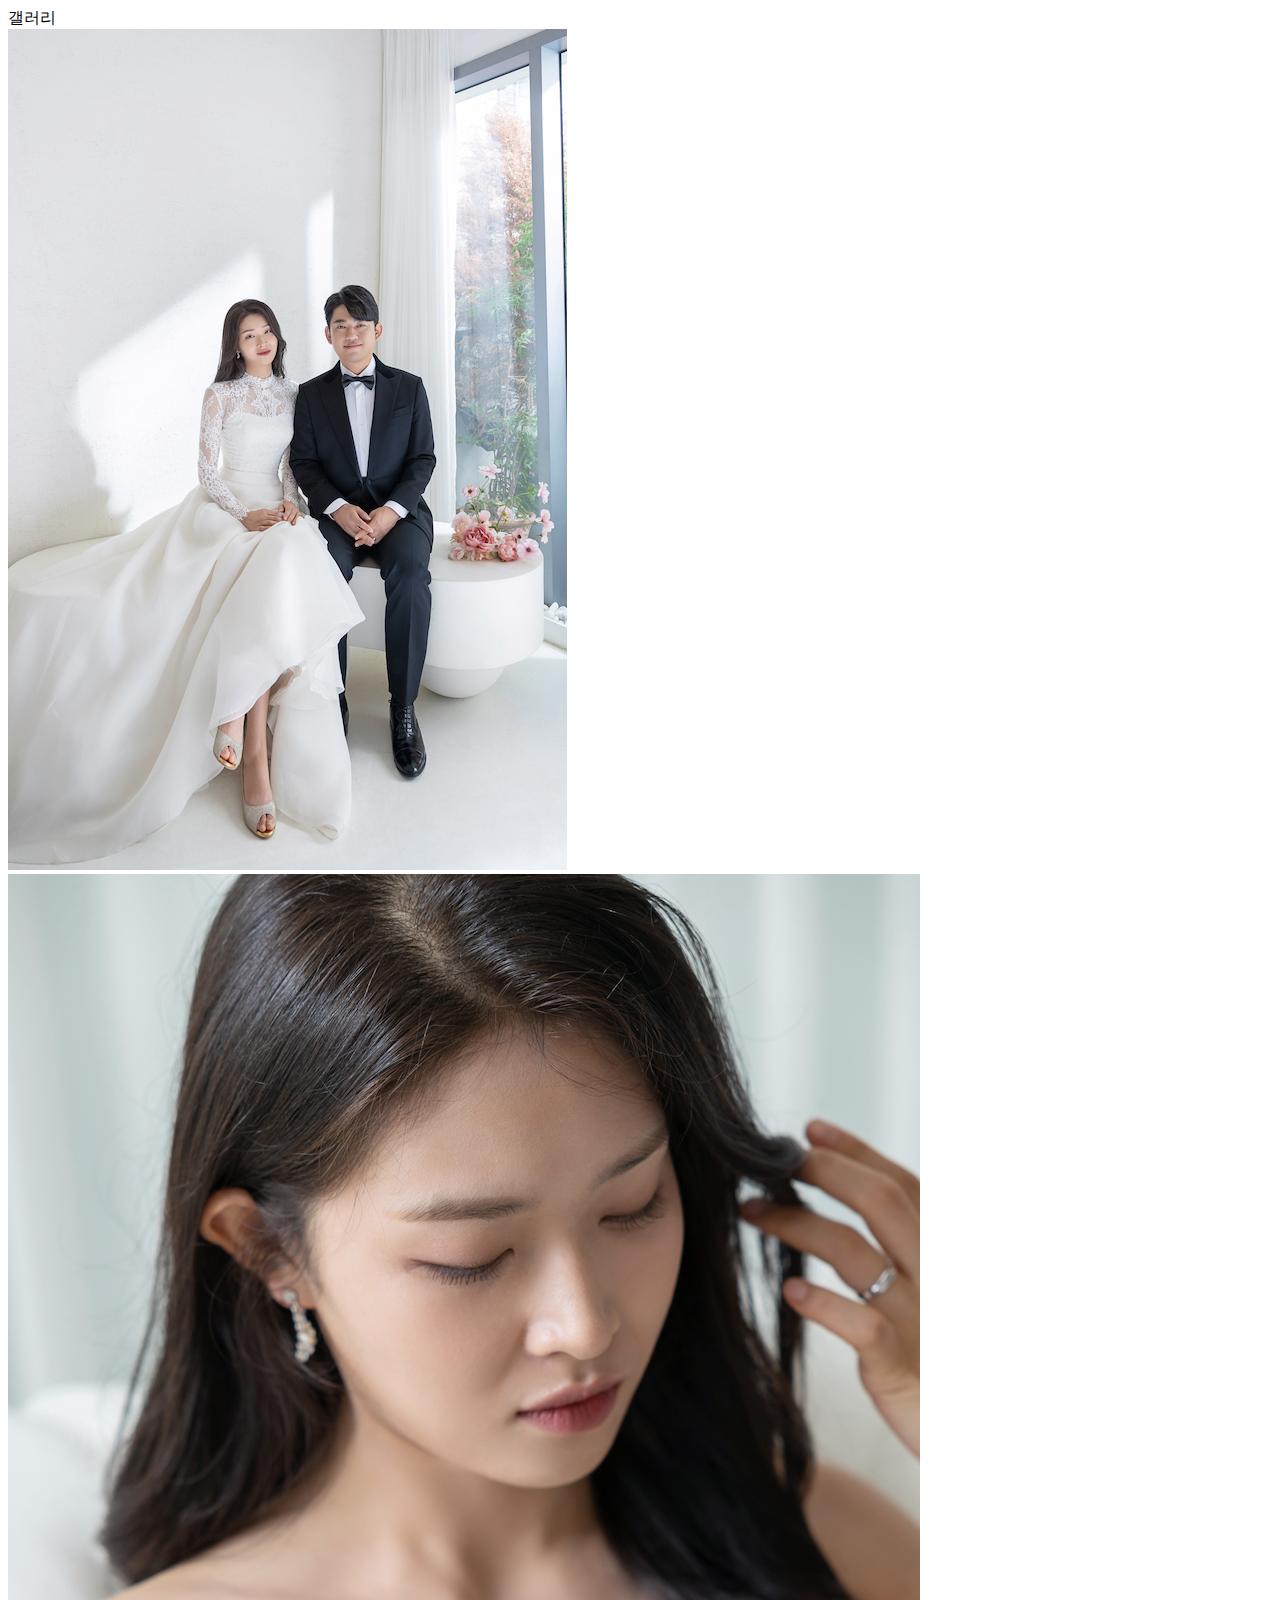
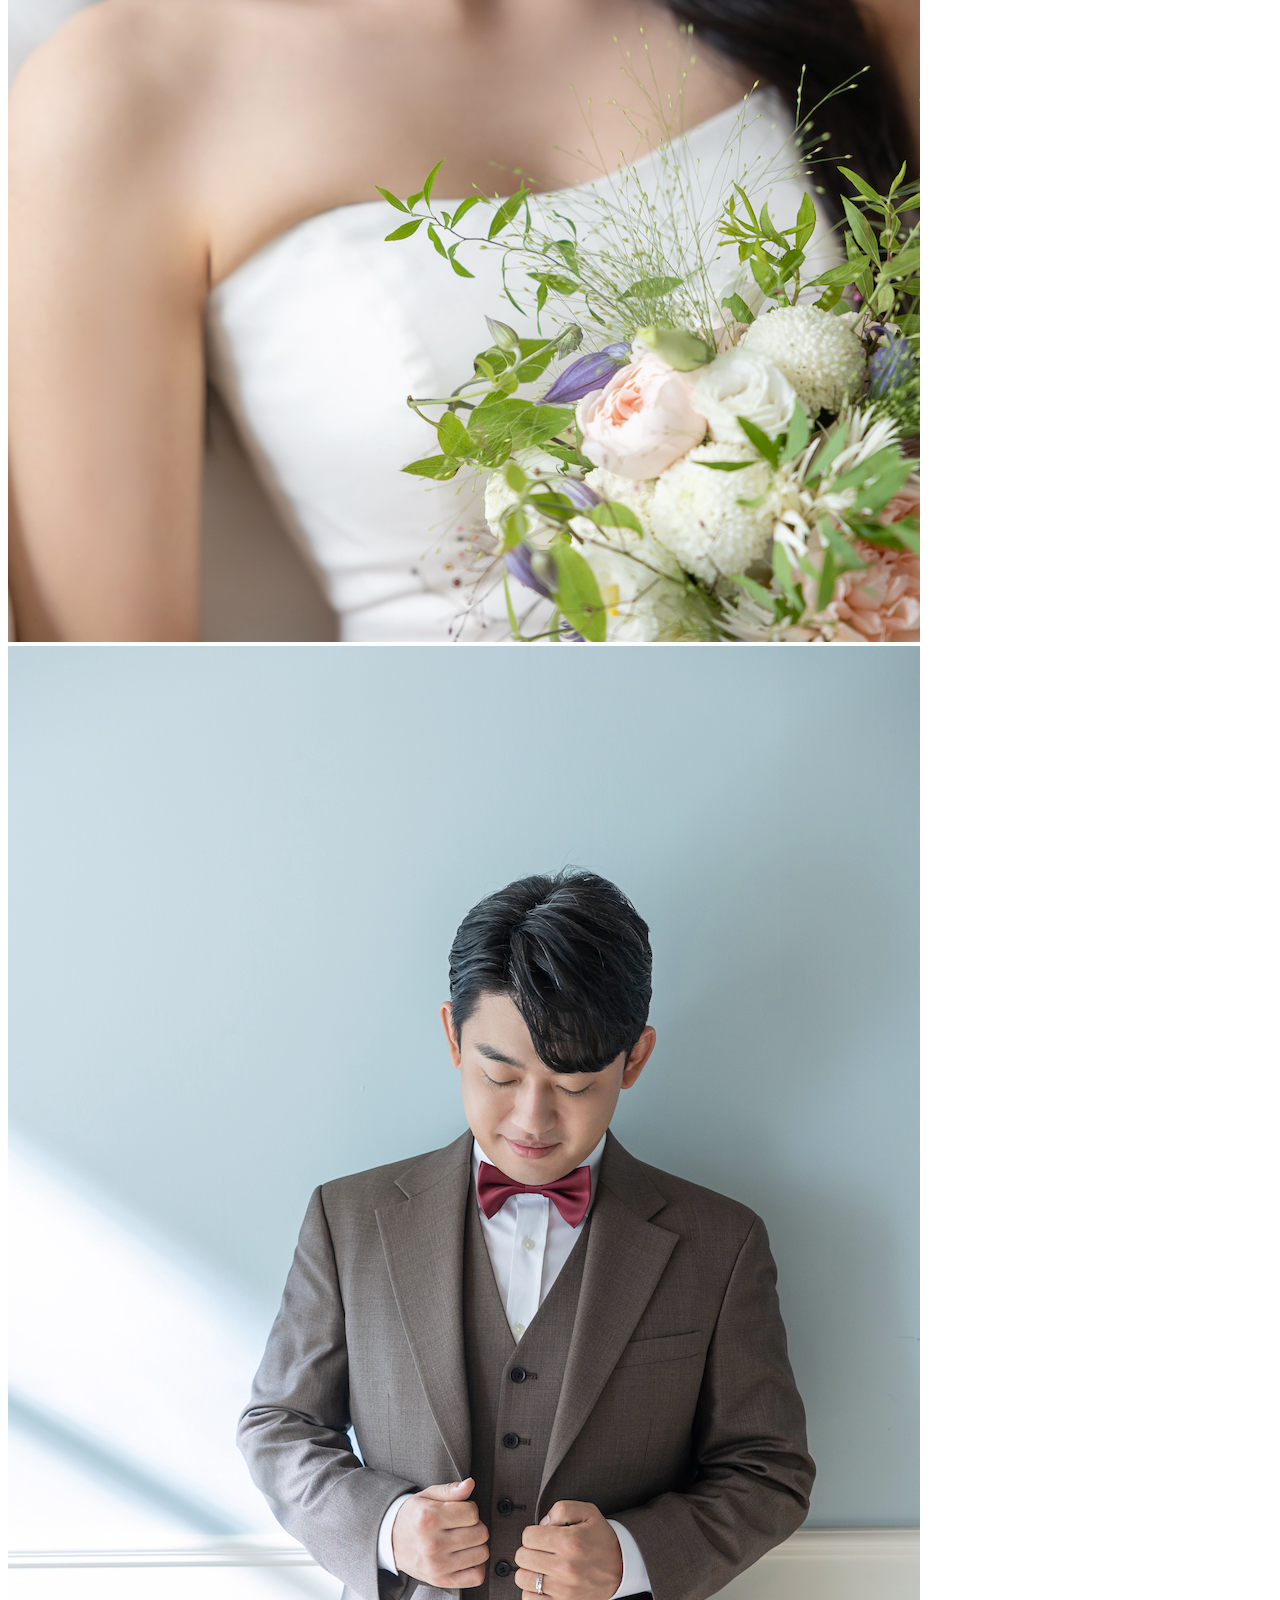
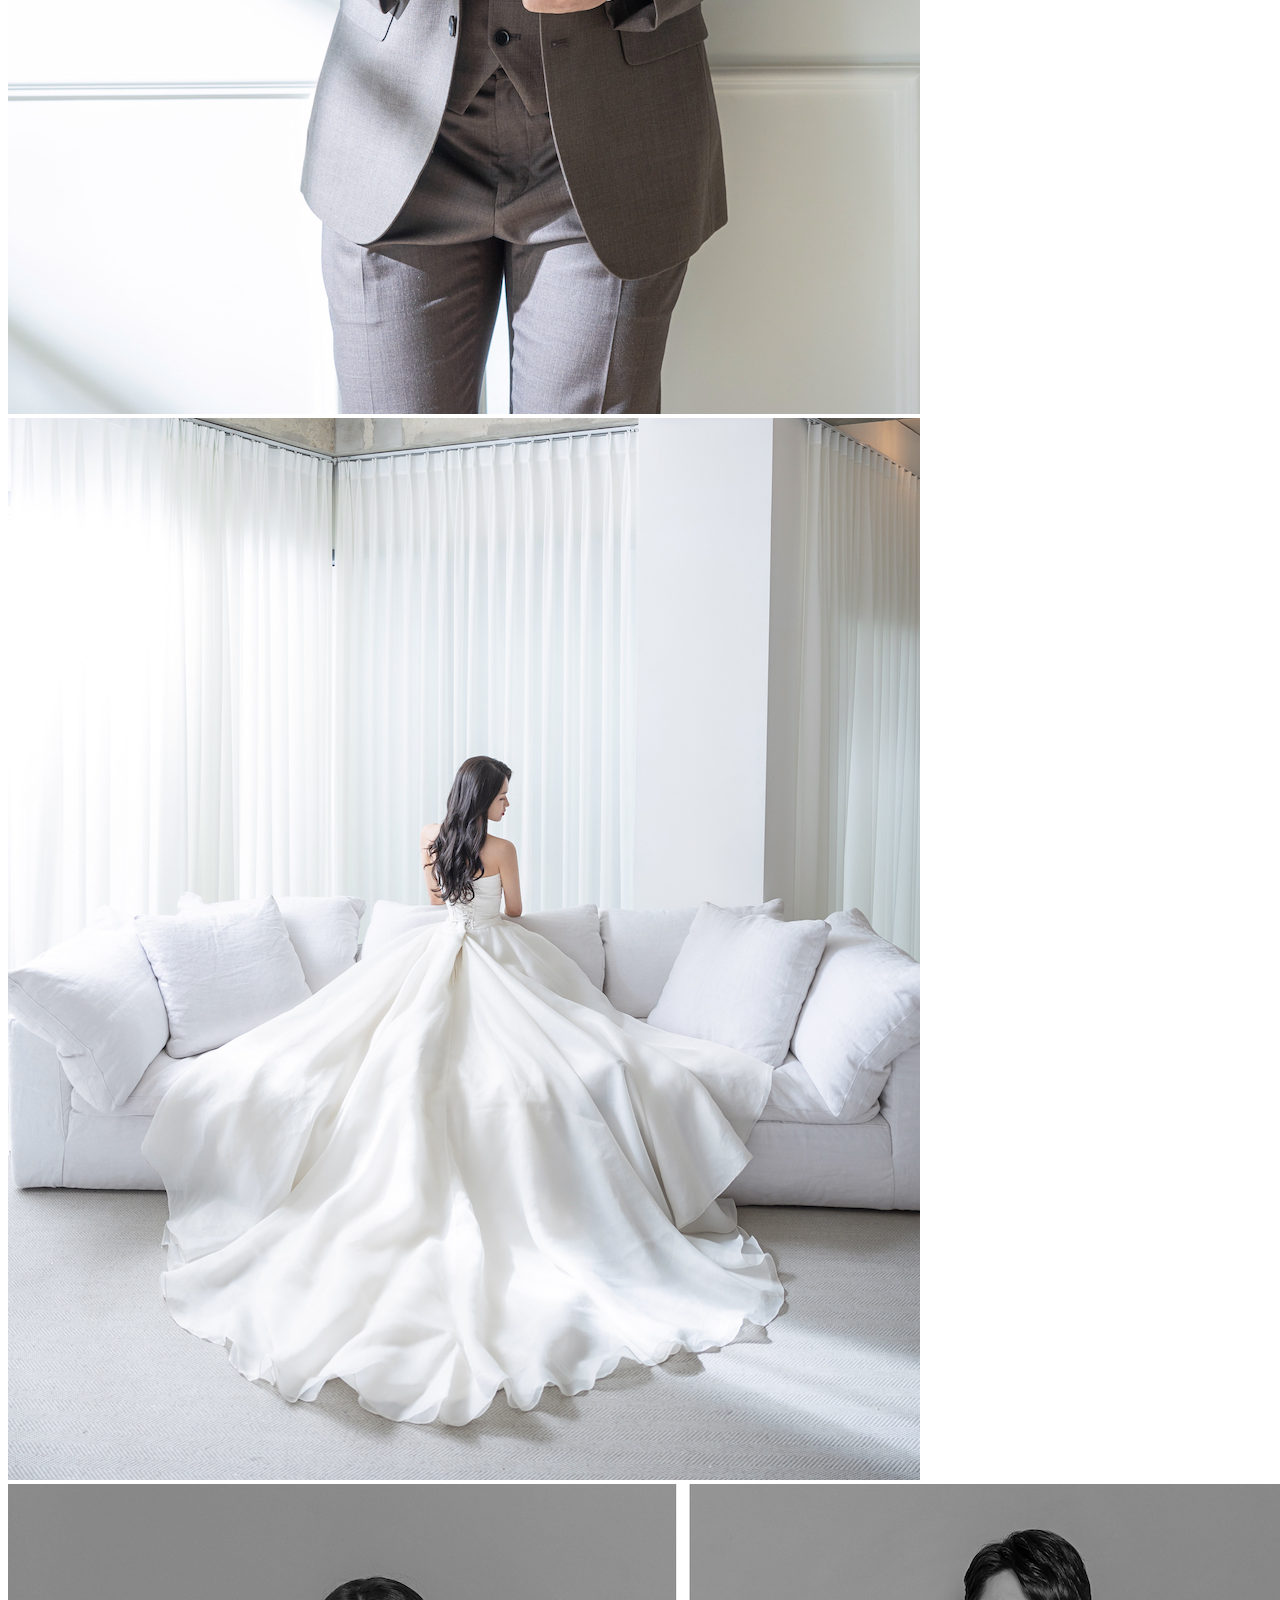
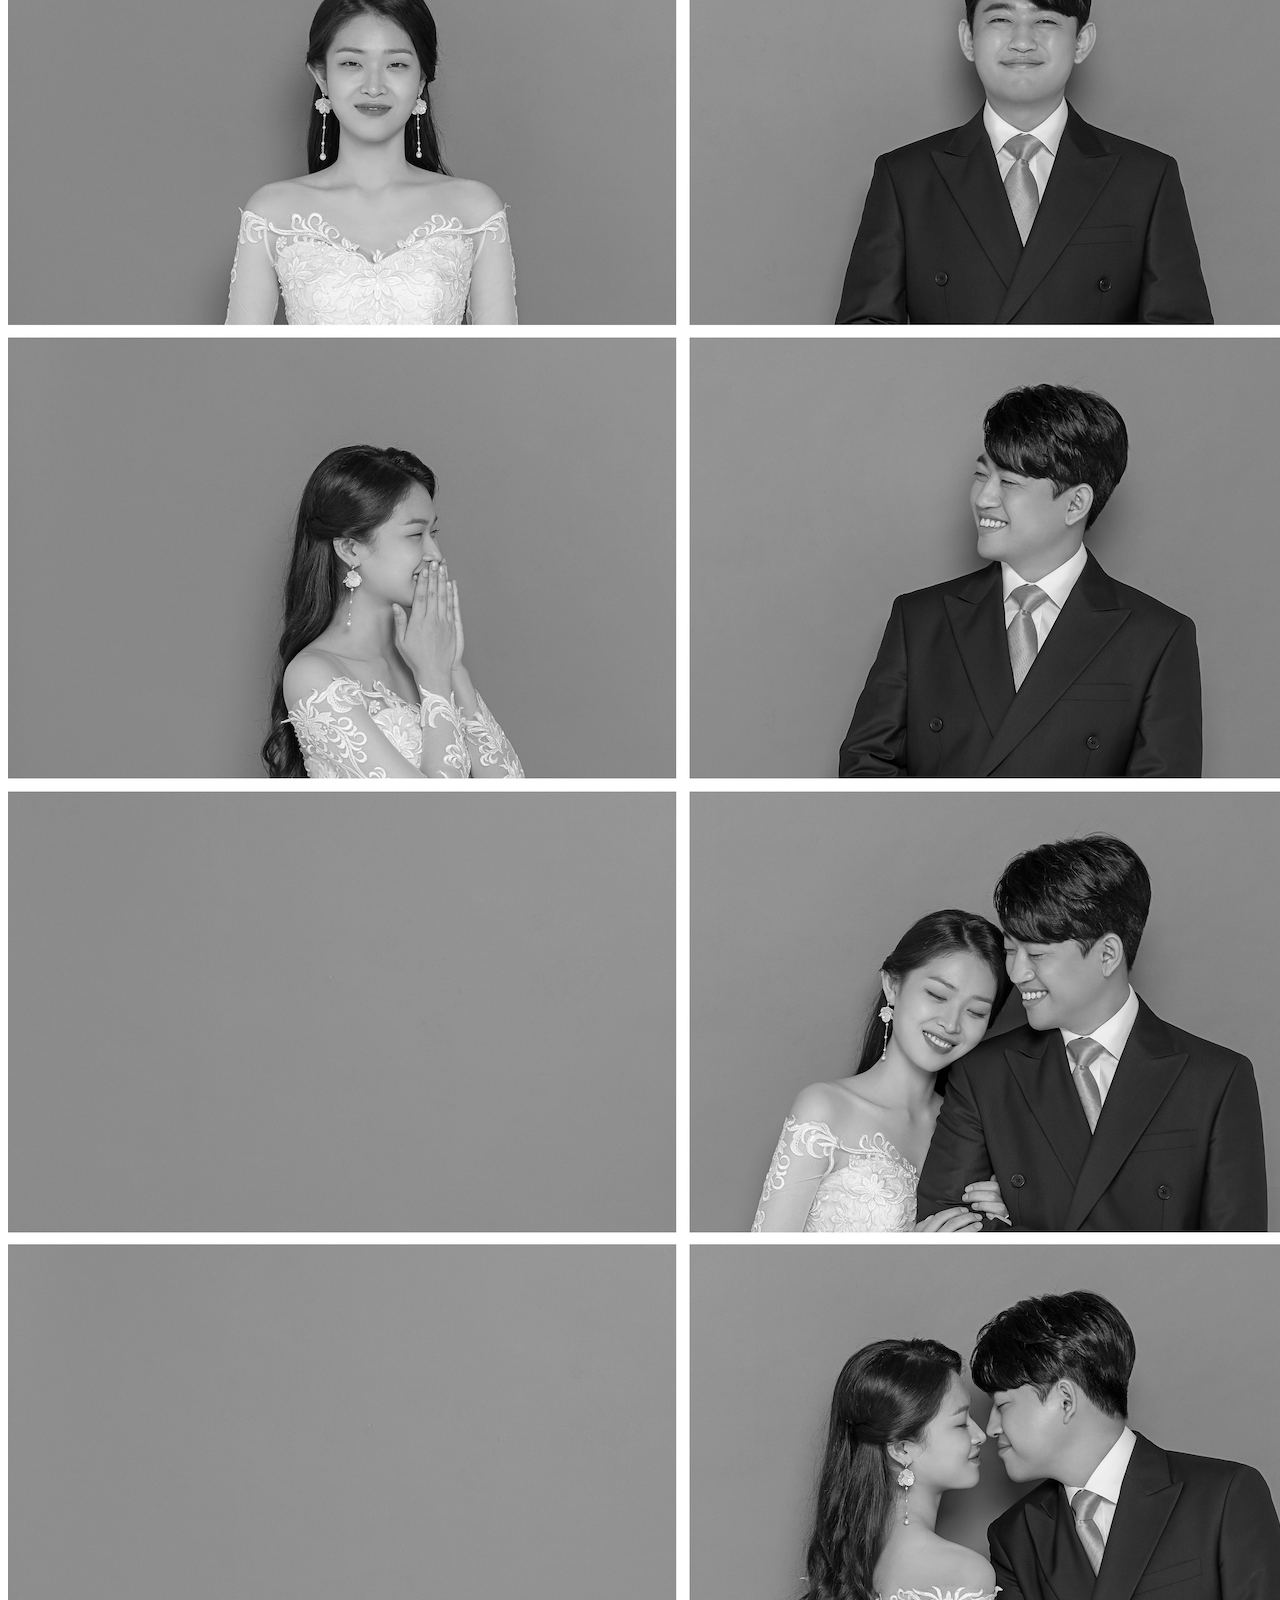
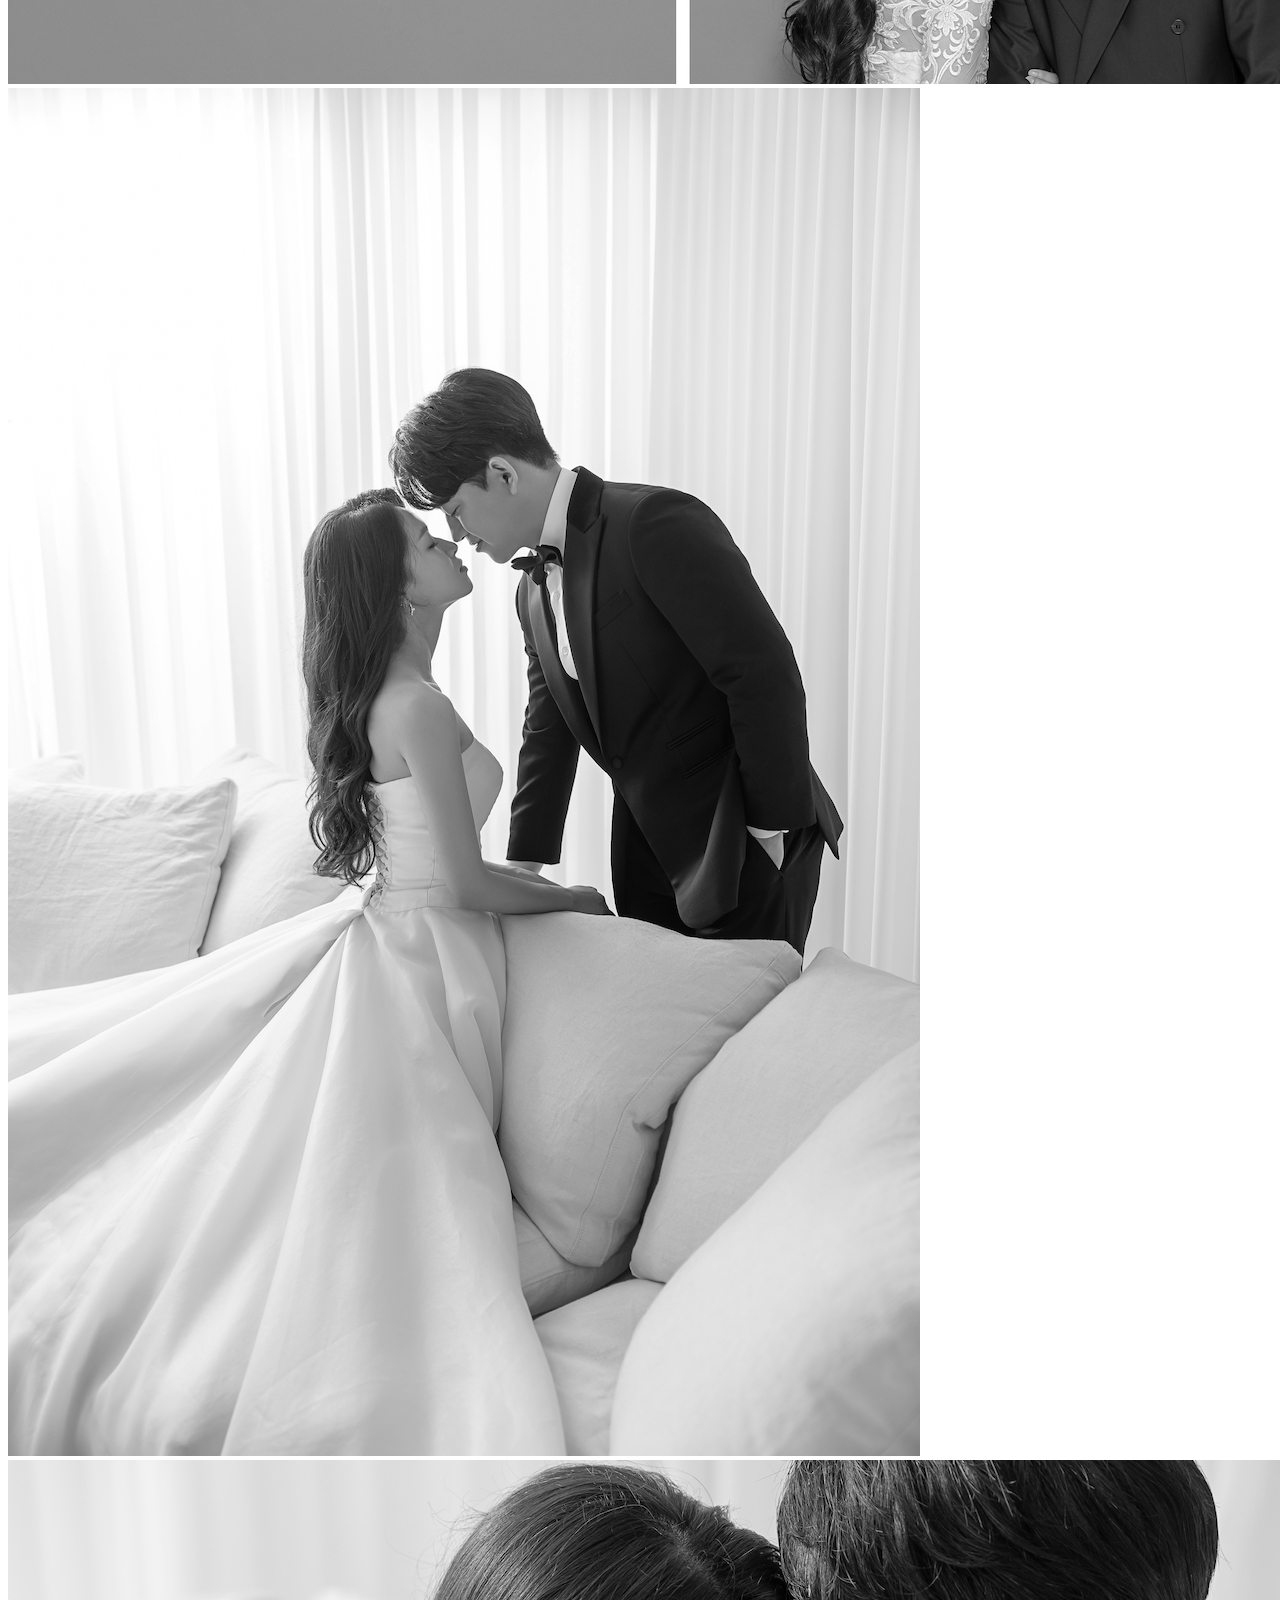
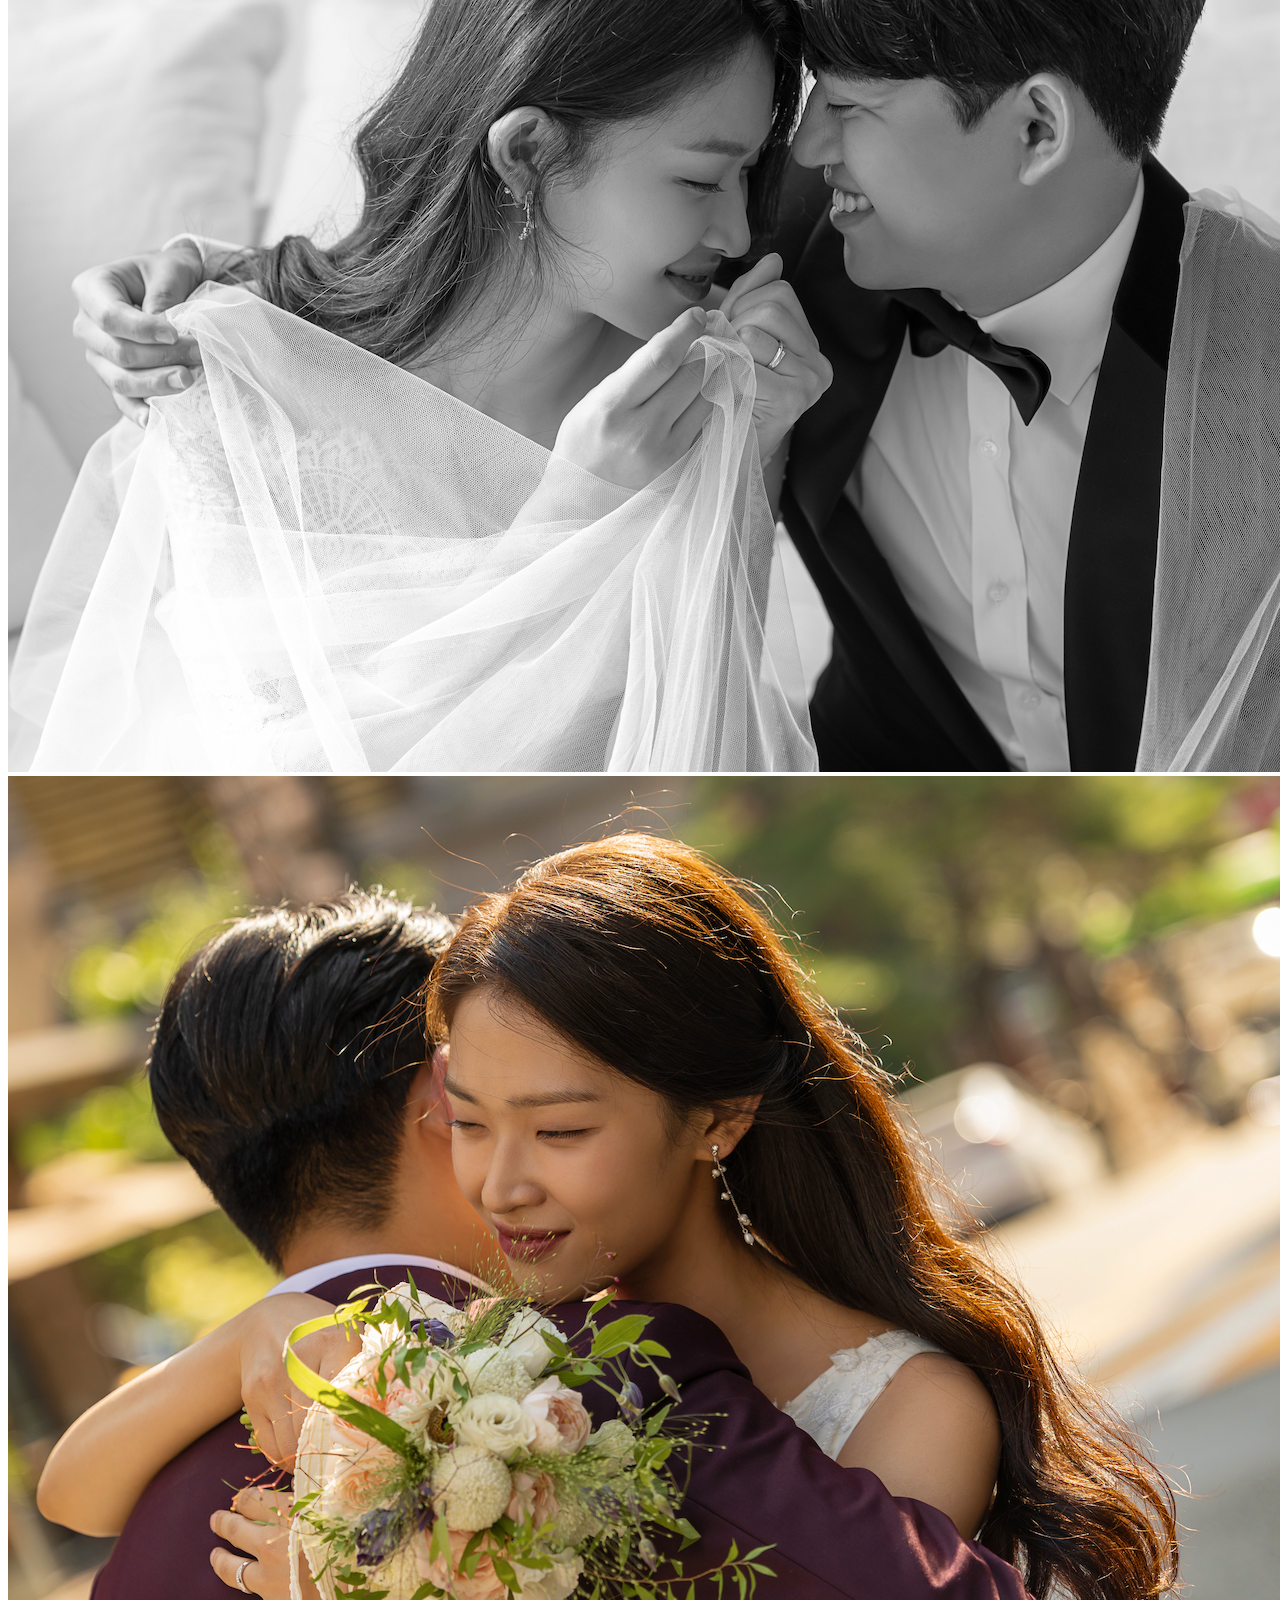
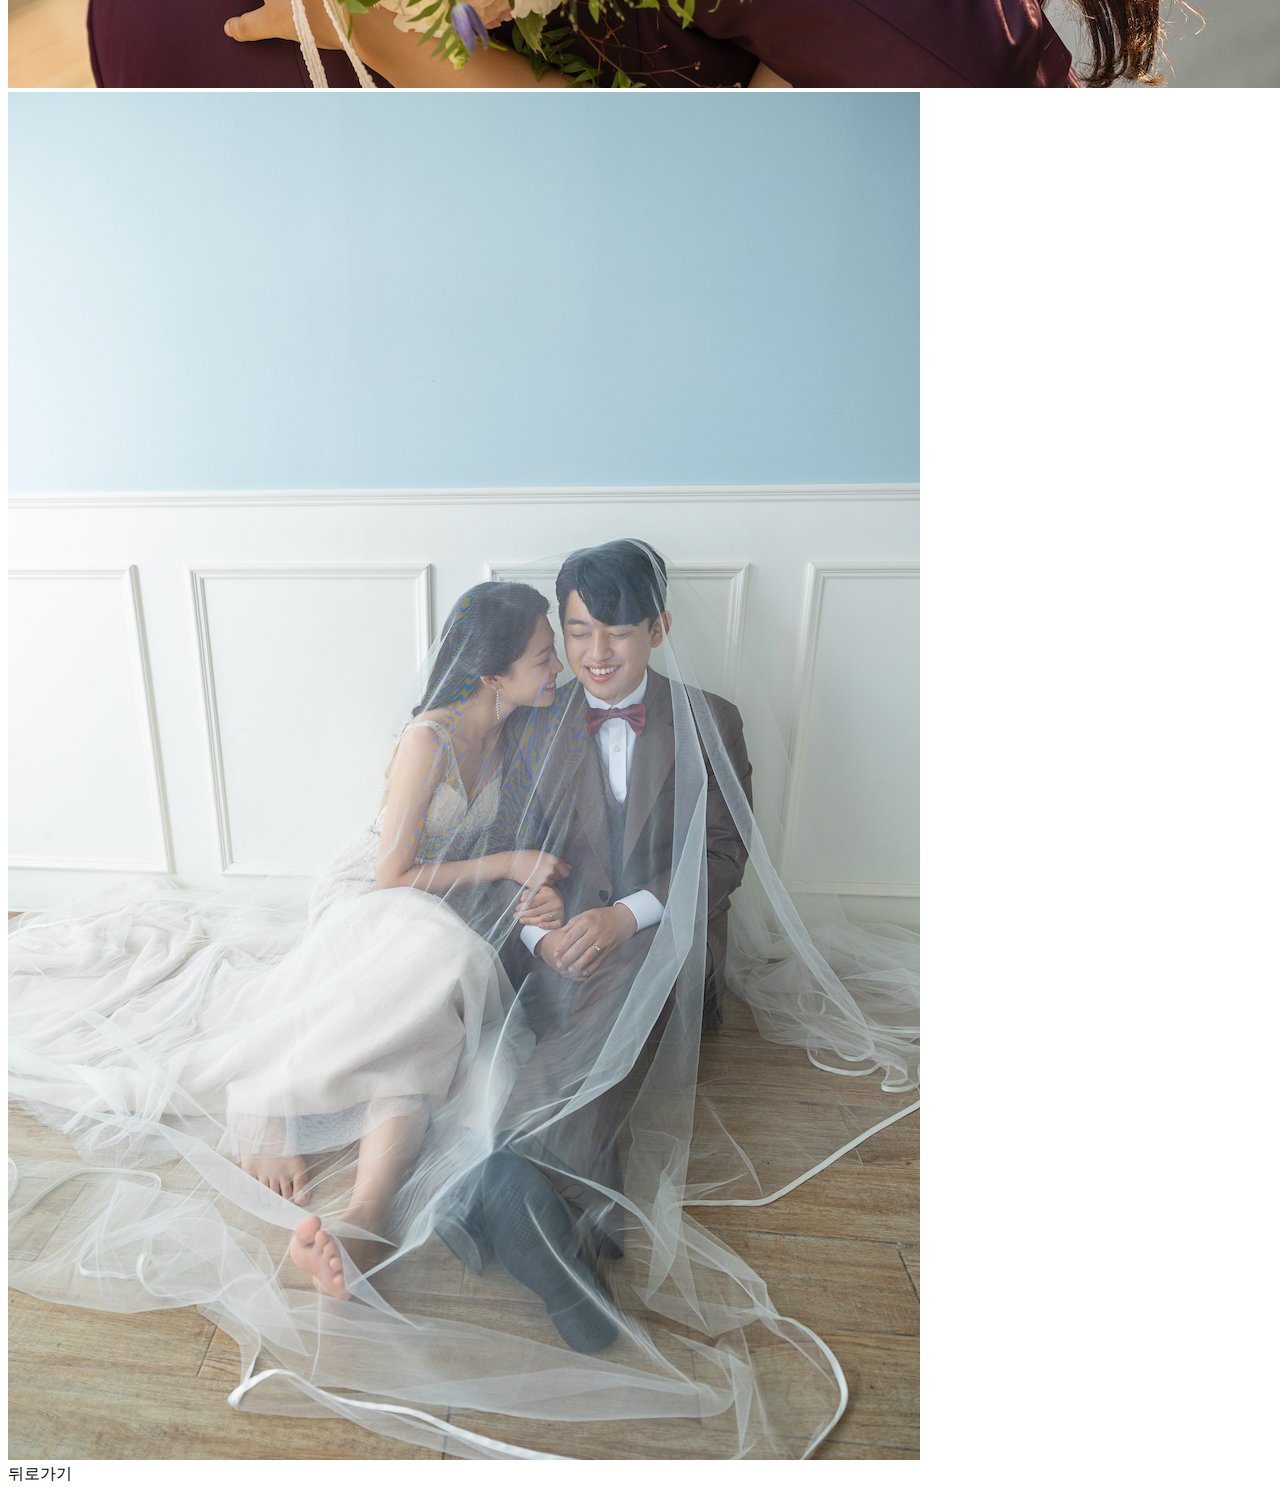
==== gallery.html @ 1352a3eb "Updates HTML header." ====
<!DOCTYPE html>
<html lang="ko">
  <head>
    <meta charset="utf-8">
    <meta name="viewport" content="width=device-width, initial-scale=1">
    <meta property="og:image" content="images/06.jpg">
    <meta property="og:description" content="3월 12일 일요일 오후 2시 / 학동역 컨벤션헤리츠">
    <link rel="icon" type="image/png" href="data:image/png;base64,">
    <link rel="stylesheet" href="style.css">
    <title>조준희 ♥ 임수민 결혼합니다</title>
  </head>
  <body>

    <div class="title">
      갤러리
    </div>

    <img id="grid1" src="images/12.jpg">
    <img id="grid2" src="images/08.jpg">
    <img id="grid3" src="images/24.jpg">
    <img id="grid4" src="images/01.jpg">
    <img id="grid5" src="images/34.jpg">
    <img id="grid6" src="images/11.jpg">
    <img id="grid7" src="images/06.jpg">
    <img id="grid8" src="images/31.jpg">
    <img id="grid9" src="images/25.jpg">

    <div id="back-button" class="button">뒤로가기</div>

  </body>
  <script src="back-button.js"></script>
</html>
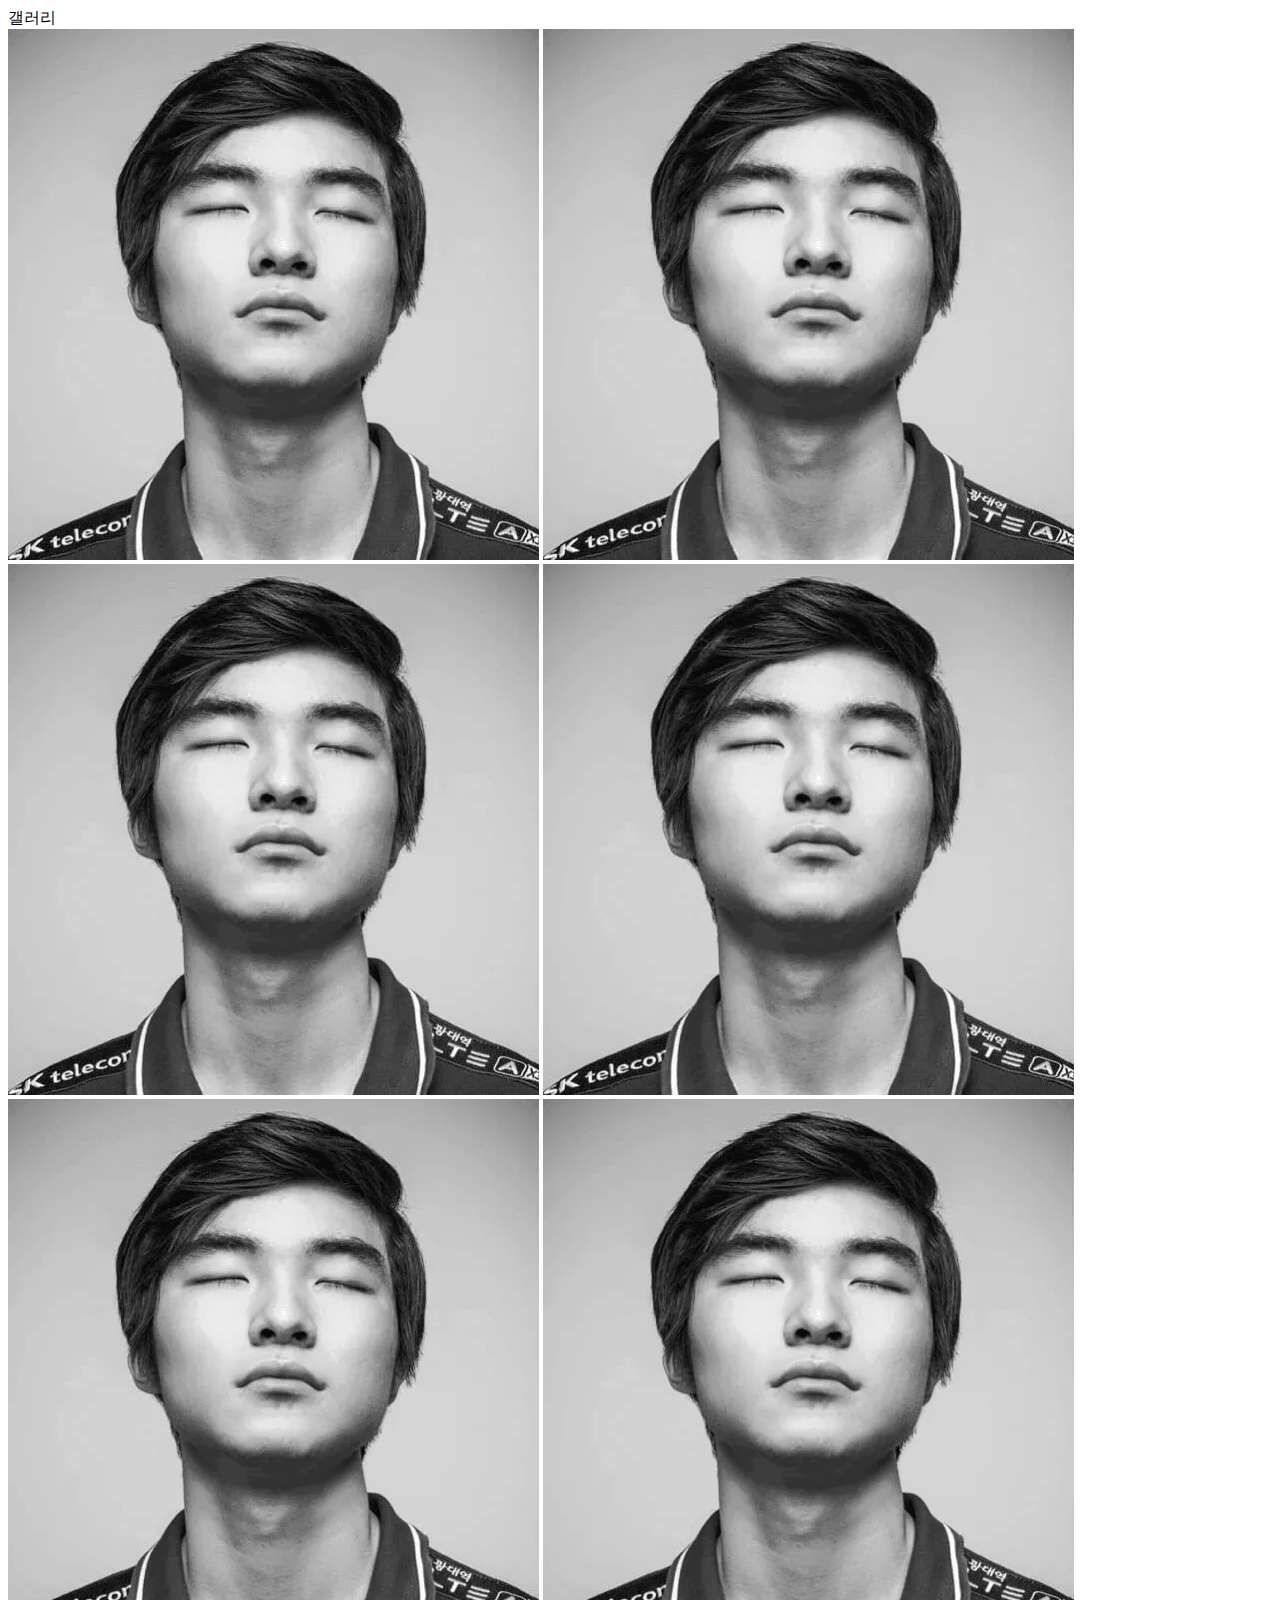
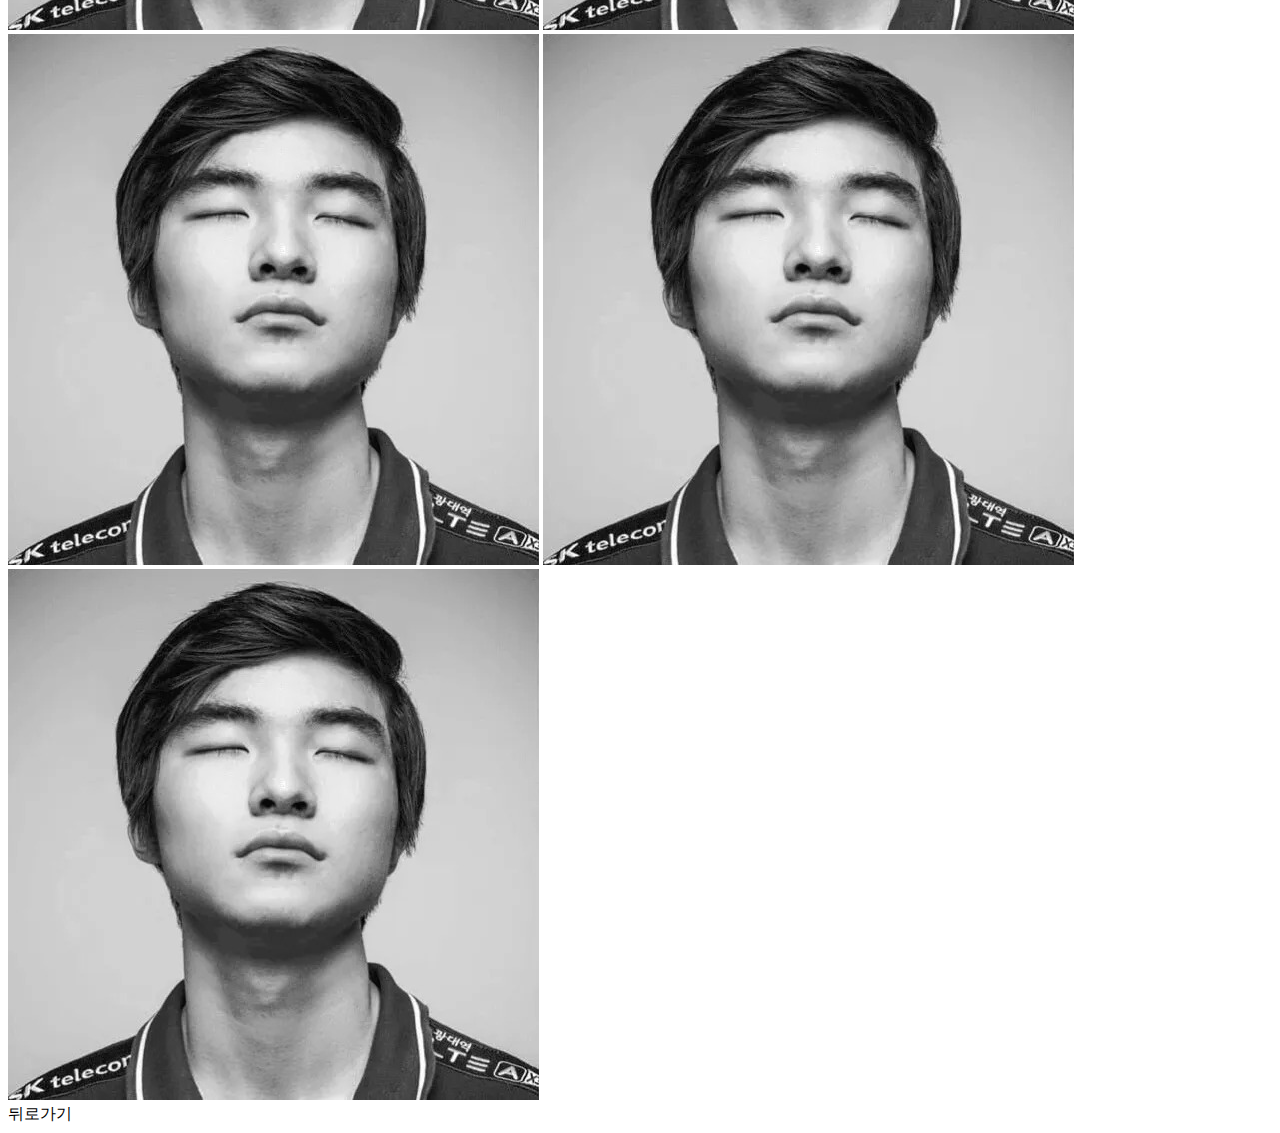
==== commit 69be2ea5: "Modify informations" ====
--- a/gallery.html
+++ b/gallery.html
@@ -4,10 +4,10 @@
     <meta charset="utf-8">
     <meta name="viewport" content="width=device-width, initial-scale=1">
     <meta property="og:image" content="images/06.jpg">
-    <meta property="og:description" content="3월 12일 일요일 오후 2시 / 학동역 컨벤션헤리츠">
+    <meta property="og:description" content="5월 4일 토요일 오후 2시 / 아펠가모 선릉">
     <link rel="icon" type="image/png" href="data:image/png;base64,">
     <link rel="stylesheet" href="style.css">
-    <title>조준희 ♥ 임수민 결혼합니다</title>
+    <title>김윤경 ♥ 허승연 결혼합니다</title>
   </head>
   <body>
 
@@ -18,12 +18,12 @@
     <img id="grid1" src="images/12.jpg">
     <img id="grid2" src="images/08.jpg">
     <img id="grid3" src="images/24.jpg">
-    <img id="grid4" src="images/01.jpg">
-    <img id="grid5" src="images/34.jpg">
-    <img id="grid6" src="images/11.jpg">
-    <img id="grid7" src="images/06.jpg">
-    <img id="grid8" src="images/31.jpg">
-    <img id="grid9" src="images/25.jpg">
+    <img id="grid4" src="images/11.jpg">
+    <img id="grid5" src="images/18.jpg">
+    <img id="grid6" src="images/19.jpg">
+    <img id="grid7" src="images/07.jpg">
+    <img id="grid8" src="images/30.jpg">
+    <img id="grid9" src="images/34.jpg">
 
     <div id="back-button" class="button">뒤로가기</div>
 
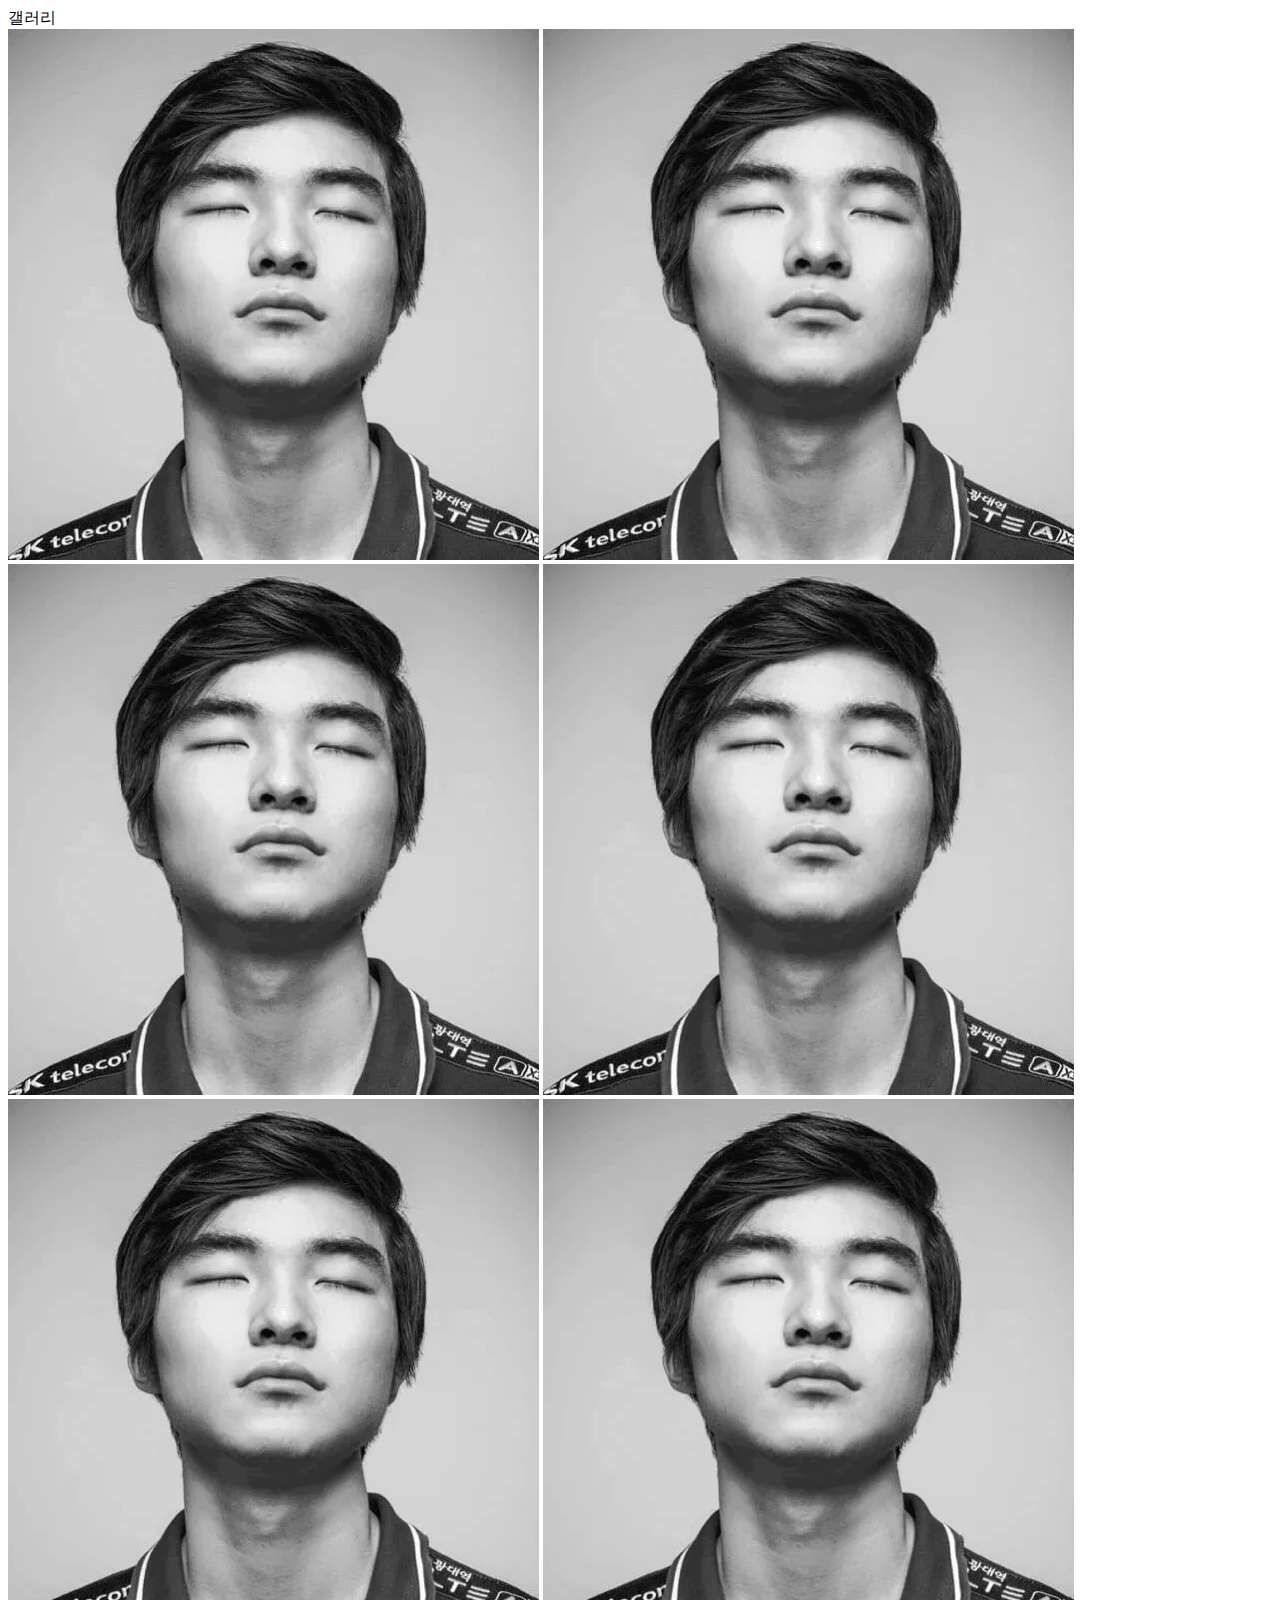
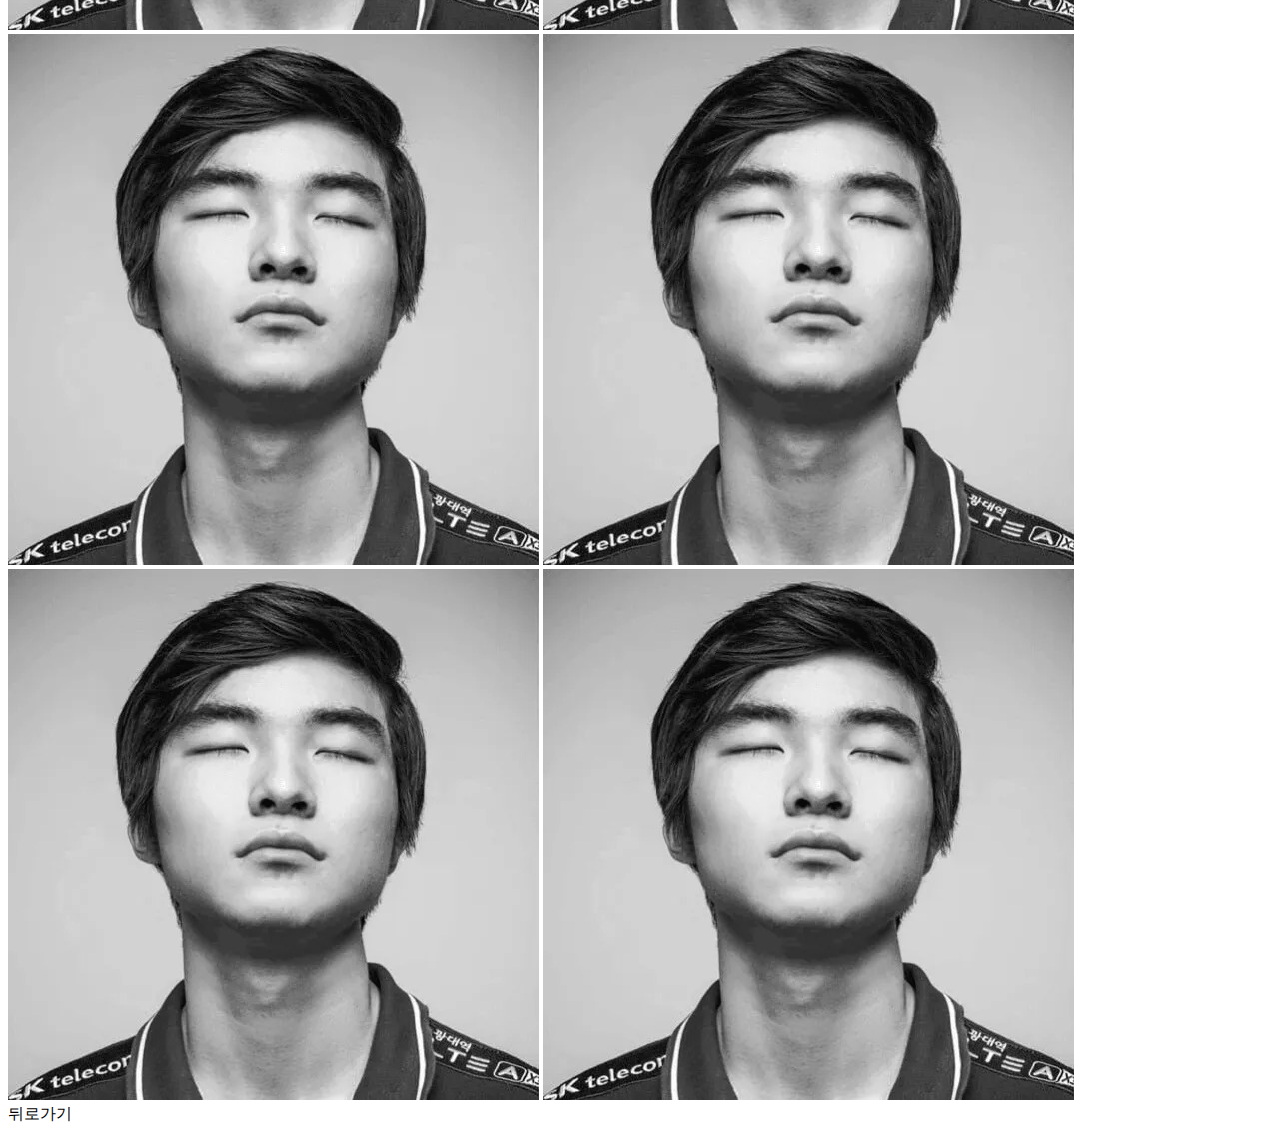
==== commit 00fb86de: "Change image order as your wish" ====
--- a/gallery.html
+++ b/gallery.html
@@ -16,14 +16,15 @@
     </div>
 
     <img id="grid1" src="images/12.jpg">
-    <img id="grid2" src="images/08.jpg">
-    <img id="grid3" src="images/24.jpg">
-    <img id="grid4" src="images/11.jpg">
-    <img id="grid5" src="images/18.jpg">
-    <img id="grid6" src="images/19.jpg">
-    <img id="grid7" src="images/07.jpg">
-    <img id="grid8" src="images/30.jpg">
-    <img id="grid9" src="images/34.jpg">
+    <img id="grid2" src="images/02.jpg">
+    <img id="grid3" src="images/04.jpg">
+    <img id="grid4" src="images/10.jpg">
+    <img id="grid5" src="images/15.jpg">
+    <img id="grid6" src="images/06.jpg">
+    <img id="grid7" src="images/09.jpg">
+    <img id="grid8" src="images/03.jpg">
+    <img id="grid9" src="images/07.jpg">
+    <img id="grid9" src="images/05.jpg">
 
     <div id="back-button" class="button">뒤로가기</div>
 
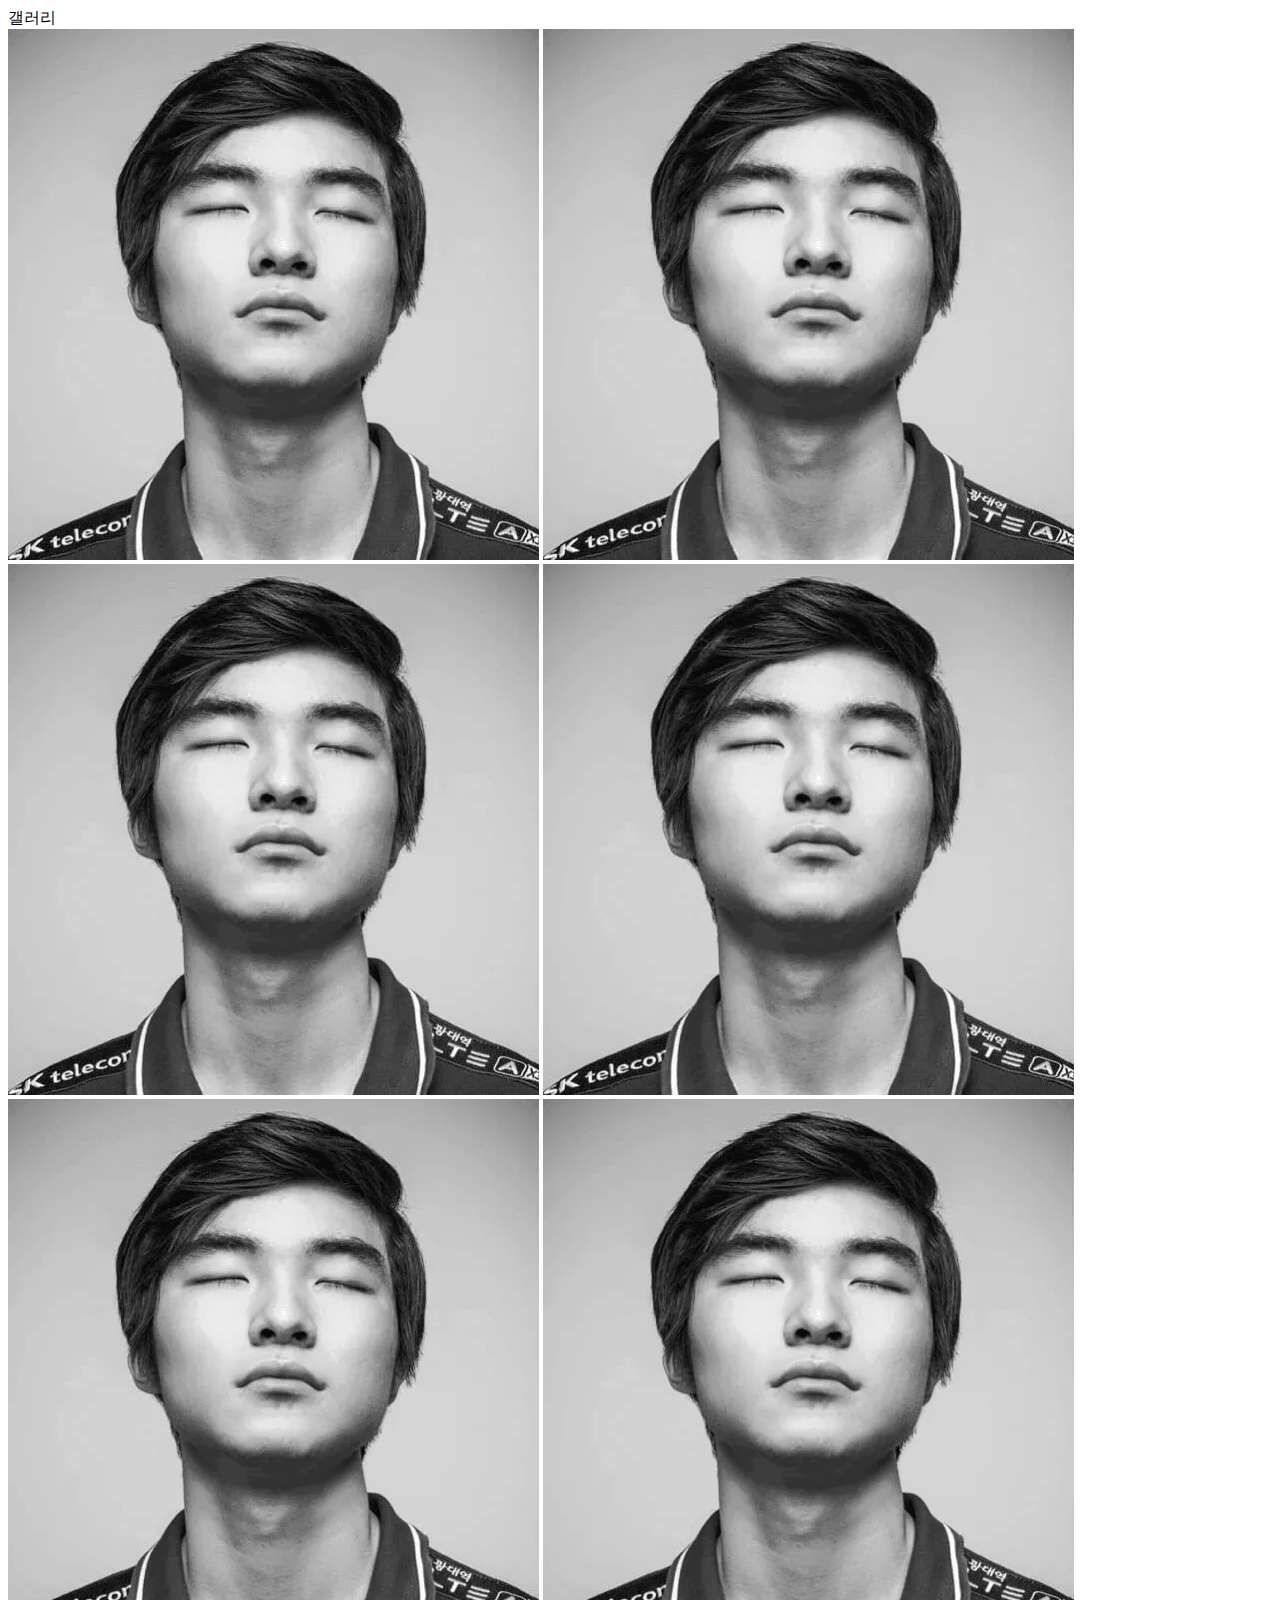
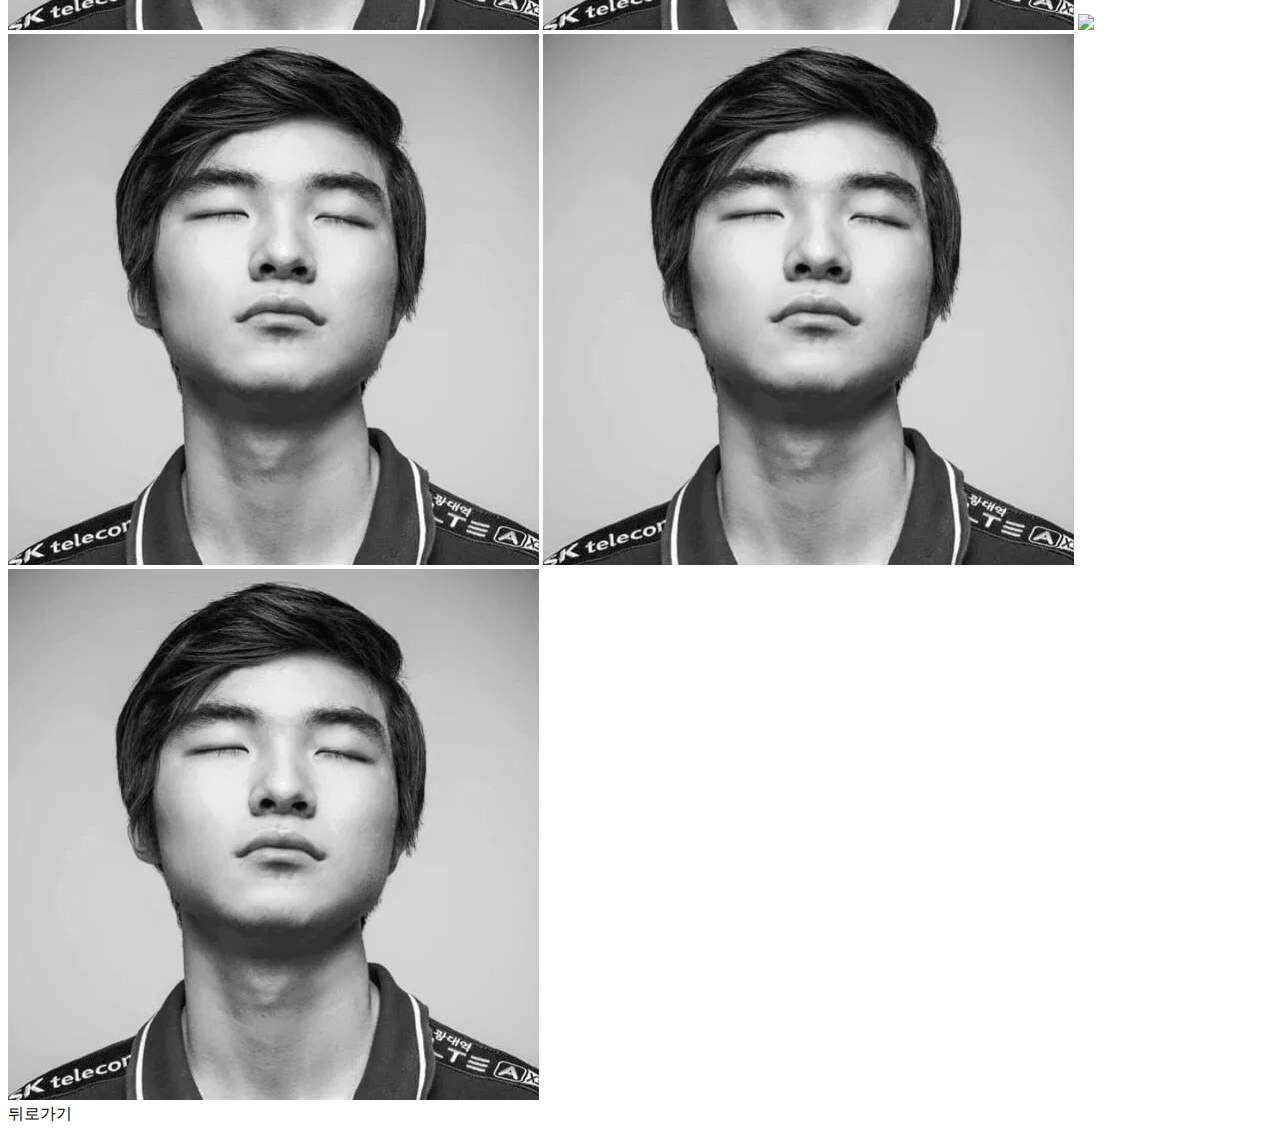
==== commit 21b640f5: "Change 09 to 17" ====
--- a/gallery.html
+++ b/gallery.html
@@ -15,15 +15,15 @@
       갤러리
     </div>
 
+    <img id="grid2" src="images/02.jpg">
+    <img id="grid3" src="images/07.jpg">
+    <img id="grid4" src="images/15.jpg">
+    <img id="grid5" src="images/03.jpg">
+    <img id="grid6" src="images/04.jpg">
+    <img id="grid7" src="images/06.jpg">
+    <img id="grid8" src="images/17.jpg">
+    <img id="grid9" src="images/10.jpg">
     <img id="grid1" src="images/12.jpg">
-    <img id="grid2" src="images/02.jpg">
-    <img id="grid3" src="images/04.jpg">
-    <img id="grid4" src="images/10.jpg">
-    <img id="grid5" src="images/15.jpg">
-    <img id="grid6" src="images/06.jpg">
-    <img id="grid7" src="images/09.jpg">
-    <img id="grid8" src="images/03.jpg">
-    <img id="grid9" src="images/07.jpg">
     <img id="grid9" src="images/05.jpg">
 
     <div id="back-button" class="button">뒤로가기</div>
